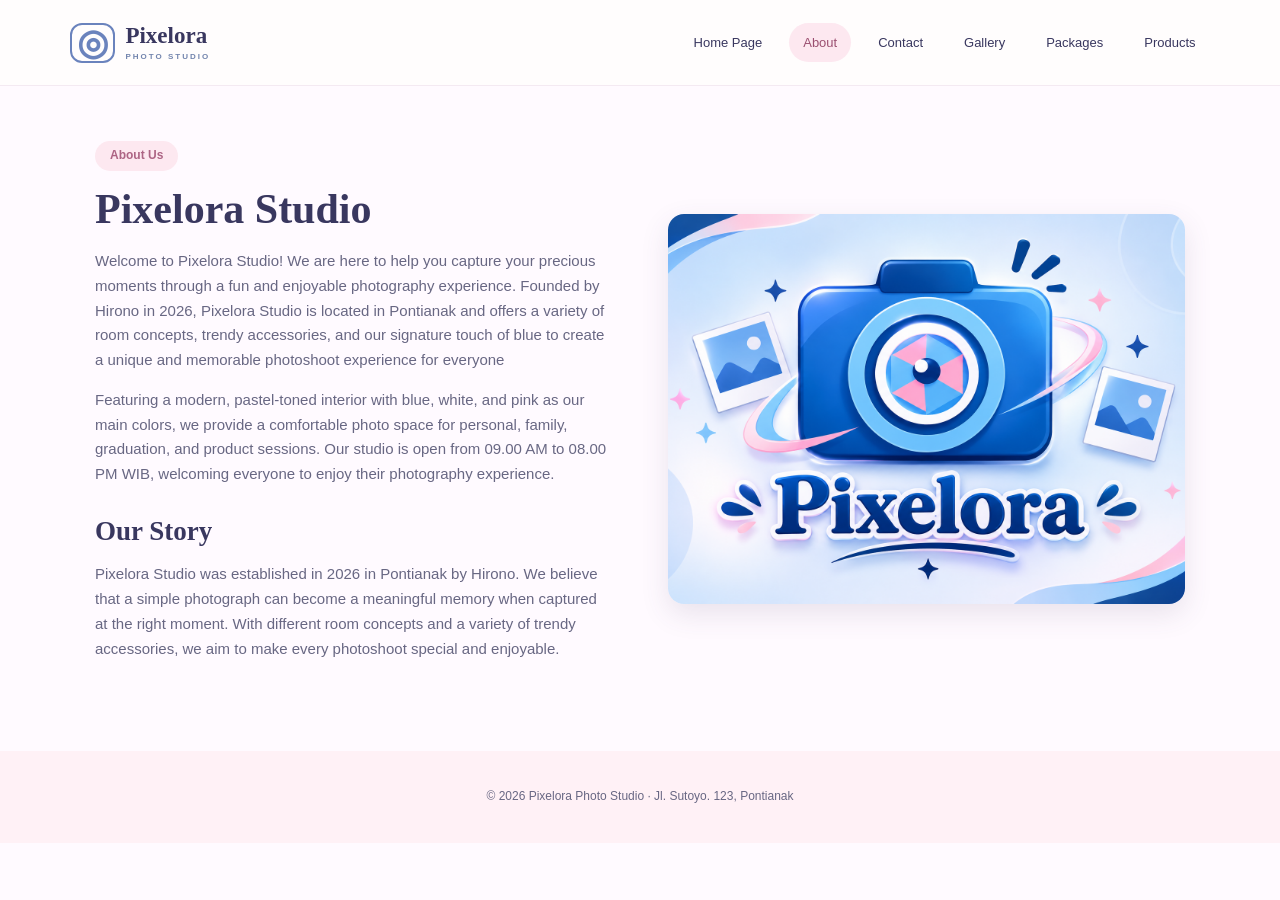
==== assets/pages/about.html @ 387001d1 "Add About page" ====
<!DOCTYPE html>
<html lang="id">
<head>
    <meta charset="UTF-8">
    <meta name="viewport" content="width=device-width, initial-scale=1.0">
    <title>Pixelora</title>
    <link rel="stylesheet" href="../styles/global.css">
    <link rel="stylesheet" href="../styles/about.css">
</head>
<body>

<header class="site-header">
    <a class="brand" href="/index.html">
        <span class="brand-icon">◎</span>
        <span>Pixelora<small>PHOTO STUDIO</small></span>
    </a>
    <nav class="main-nav">
        <a href="/index.html">Home Page</a>
        <a class="active" href="about.html">About</a>
        <a href="contact.html">Contact</a>
        <a href="gallery.html">Gallery</a>
        <a href="pricing.html">Packages</a>
        <a href="products.html">Products</a>
    </nav>
</header>

<main class="page-main">
    <section class="about-layout">
        <div class="about-copy">
            <span class="eyebrow">About Us</span>
            <h1>Pixelora Studio</h1>

            <p>
                Welcome to Pixelora Studio! We are here to help you capture your
                precious moments through a fun and enjoyable photography experience.
                Founded by Hirono in 2026, Pixelora Studio is located in Pontianak
                and offers a variety of room concepts, trendy accessories, and our
                signature touch of blue to create a unique and memorable photoshoot
                experience for everyone

            </p>

            <p>
                Featuring a modern, pastel-toned interior with blue, white, and pink
                as our main colors, we provide a comfortable photo space for personal,
                family, graduation, and product sessions. Our studio is open from
                09.00 AM to 08.00 PM WIB, welcoming everyone to enjoy their
                photography experience.
            </p>

            <h2>Our Story</h2>

            <p>
                Pixelora Studio was established in 2026 in Pontianak by Hirono.
                We believe that a simple photograph can become a meaningful memory
                when captured at the right moment. With different room concepts
                and a variety of trendy accessories, we aim to make every photoshoot
                special and enjoyable.
            </p>
        </div>

        <img src="/assets/images/about/photo.png"
        alt="Logo">
    </section>
</main>

<footer class="site-footer">
    <p>© 2026 Pixelora Photo Studio · Jl. Sutoyo. 123, Pontianak</p>
</footer>

</body>
</html>
---- assets/styles/global.css ----
:root {
    --pink: #f3a9c5;
    --pink-light: #fde8f0;
    --blue: #c9e5f7;
    --ink: #39375f;
    --muted: #686783;
    --paper: #fffaff;
    --line: #f0e3ed;
}

* {
    box-sizing: border-box;
}

body {
    margin: 0;
    background: var(--paper);
    color: var(--ink);
    font-family: Arial, sans-serif;
    font-size: 15px;
    line-height: 1.65;
}

a {
    color: inherit;
    text-decoration: none;
}

.site-header {
    height: 86px;
    padding: 0 5.5%;
    display: flex;
    align-items: center;
    justify-content: space-between;
    background: #fffdfd;
    border-bottom: 1px solid #f4eaf2;
}

.brand {
    display: flex;
    align-items: center;
    gap: 10px;
    font-family: Georgia, serif;
    font-size: 23px;
    font-weight: 700;
    line-height: 1;
}

.brand-icon {
    font-family: Arial;
    font-size: 36px;
    color: #6a83bd;
    border: 2px solid #6a83bd;
    border-radius: 12px;
    padding: 0 5px;
}

.brand small {
    display: block;
    font: 700 8px Arial, sans-serif;
    letter-spacing: 2px;
    margin-top: 5px;
    color: #7284ad;
}

.main-nav {
    display: flex;
    align-items: center;
    gap: 13px;
}

.main-nav a {
    font-size: 13px;
    padding: 9px 14px;
    border-radius: 24px;
    transition: 0.25s;
}

.main-nav a:hover,
.main-nav a.active {
    background: var(--pink-light);
    color: #9b4f70;
}

.button {
    display: inline-flex;
    align-items: center;
    gap: 12px;
    background: var(--pink);
    color: white;
    border: 0;
    border-radius: 28px;
    padding: 12px 24px;
    font: 600 14px Arial, sans-serif;
    cursor: pointer;
    transition: 0.25s;
}

.button:hover {
    background: #df8eae;
    transform: translateY(-2px);
}

.site-footer {
    text-align: center;
    padding: 24px 15px;
    background: #fff1f6;
    color: #77718d;
    font-size: 12px;
    margin-top: 55px;
}

.page-main {
    max-width: 1160px;
    margin: 0 auto;
    padding: 55px 35px 20px;
}

.page-heading {
    text-align: left;
    margin: 0 0 35px;
}

.page-heading.centered {
    text-align: center;
}

.eyebrow {
    display: inline-block;
    color: #ad6484;
    background: #fde8f0;
    border-radius: 25px;
    padding: 5px 15px;
    font-size: 12px;
    font-weight: 700;
}

h1, h2, h3 {
    font-family: Georgia, serif;
    line-height: 1.2;
}

h1 {
    font-size: 42px;
    margin: 13px 0;
}

h2 {
    font-size: 27px;
    margin: 10px 0;
}

p {
    color: var(--muted);
}

img {
    display: block;
    max-width: 100%;
    object-fit: cover;
    border-radius: 16px;
}

input, textarea, select {
    width: 100%;
    padding: 13px 15px;
    border: 1px solid #e9dfea;
    border-radius: 12px;
    font: 14px 'DM Sans', sans-serif;
    color: var(--ink);
    background: white;
    outline: none;
}

input:focus, textarea:focus, select:focus {
    border-color: var(--pink);
}

label {
    font-size: 13px;
    font-weight: 600;
    margin: 12px 0 6px;
    display: block;
}
---- assets/styles/about.css ----
.about-layout {
    display: grid;
    grid-template-columns: 1fr 1fr;
    gap: 55px;
    align-items: center;
    min-height: 480px;
}

.about-layout img {
    height: 390px;
    width: 100%;
    box-shadow: 0 10px 28px #51436b20;
}

.about-copy p {
    max-width: 550px;
}

.about-copy h2 {
    margin-top: 28px;
}
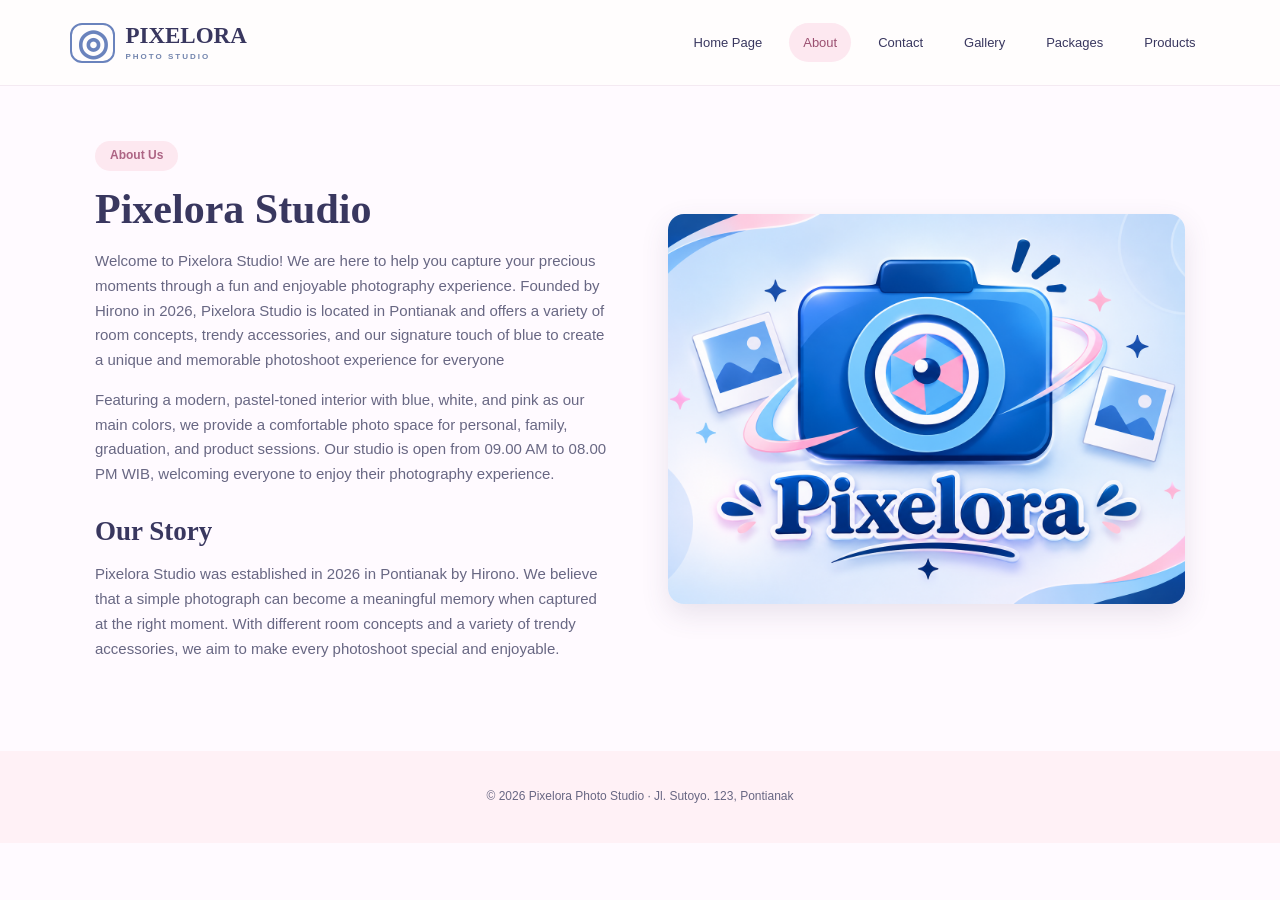
==== commit f42c6189: "Update and complete missing sections across all pages" ====
--- a/assets/pages/about.html
+++ b/assets/pages/about.html
@@ -12,7 +12,7 @@
 <header class="site-header">
     <a class="brand" href="/index.html">
         <span class="brand-icon">◎</span>
-        <span>Pixelora<small>PHOTO STUDIO</small></span>
+        <span>PIXELORA<small>PHOTO STUDIO</small></span>
     </a>
     <nav class="main-nav">
         <a href="/index.html">Home Page</a>
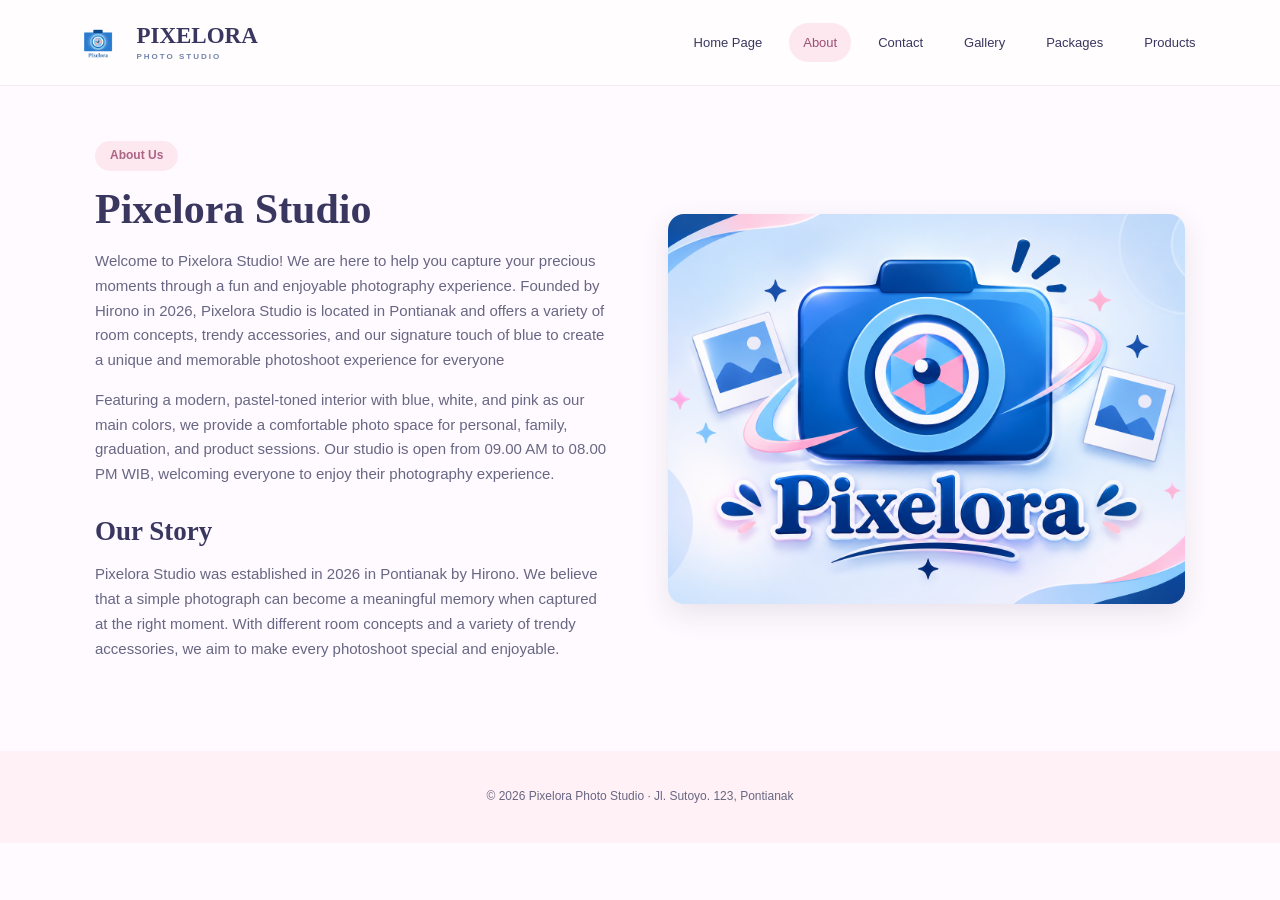
==== commit 674c1fc0: "feat: replace header icon with Pixelora logo" ====
--- a/assets/pages/about.html
+++ b/assets/pages/about.html
@@ -11,8 +11,10 @@
 
 <header class="site-header">
     <a class="brand" href="/index.html">
-        <span class="brand-icon">◎</span>
-        <span>PIXELORA<small>PHOTO STUDIO</small></span>
+        <img src="../images/logo/logo-pixelora.png" alt="Pixelora Studio Photo Icon" class="brand-logo">
+        <span>
+            PIXELORA <small> PHOTO STUDIO</small>
+        </span>
     </a>
     <nav class="main-nav">
         <a href="/index.html">Home Page</a>
--- a/assets/styles/global.css
+++ b/assets/styles/global.css
@@ -46,14 +46,6 @@
     line-height: 1;
 }
 
-.brand-icon {
-    font-family: Arial;
-    font-size: 36px;
-    color: #6a83bd;
-    border: 2px solid #6a83bd;
-    border-radius: 12px;
-    padding: 0 5px;
-}
 
 .brand small {
     display: block;
--- a/assets/styles/about.css
+++ b/assets/styles/about.css
@@ -1,3 +1,9 @@
+.brand-logo {
+    height: 56px;
+    width: auto;
+    display: block;
+}
+
 .about-layout {
     display: grid;
     grid-template-columns: 1fr 1fr;
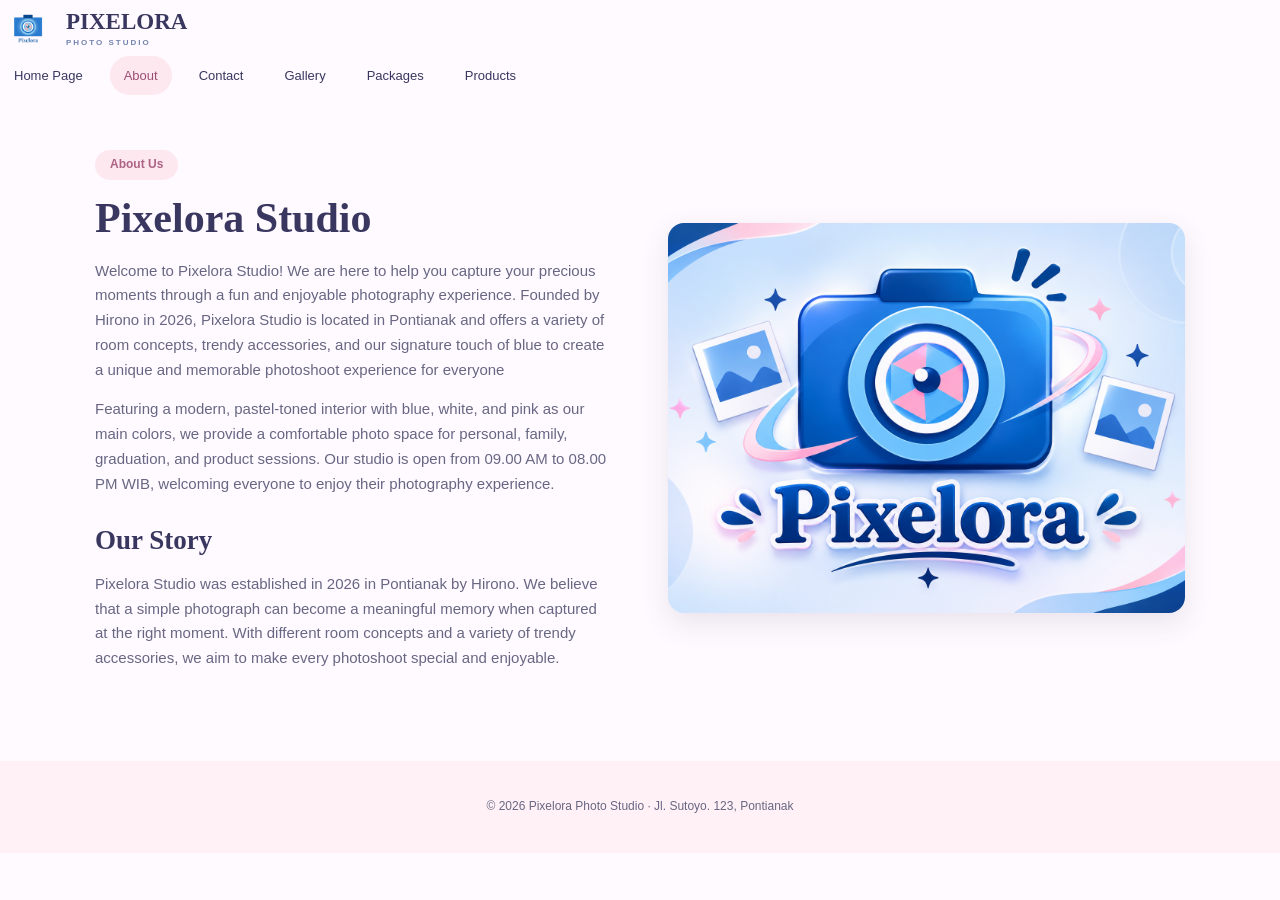
==== commit a0f01b55: "style: update site-header class name to detail-header" ====
--- a/assets/pages/about.html
+++ b/assets/pages/about.html
@@ -9,8 +9,8 @@
 </head>
 <body>
 
-<header class="site-header">
-    <a class="brand" href="/index.html">
+<header class="detail-header">
+    <a class="brand">
         <img src="../images/logo/logo-pixelora.png" alt="Pixelora Studio Photo Icon" class="brand-logo">
         <span>
             PIXELORA <small> PHOTO STUDIO</small>
